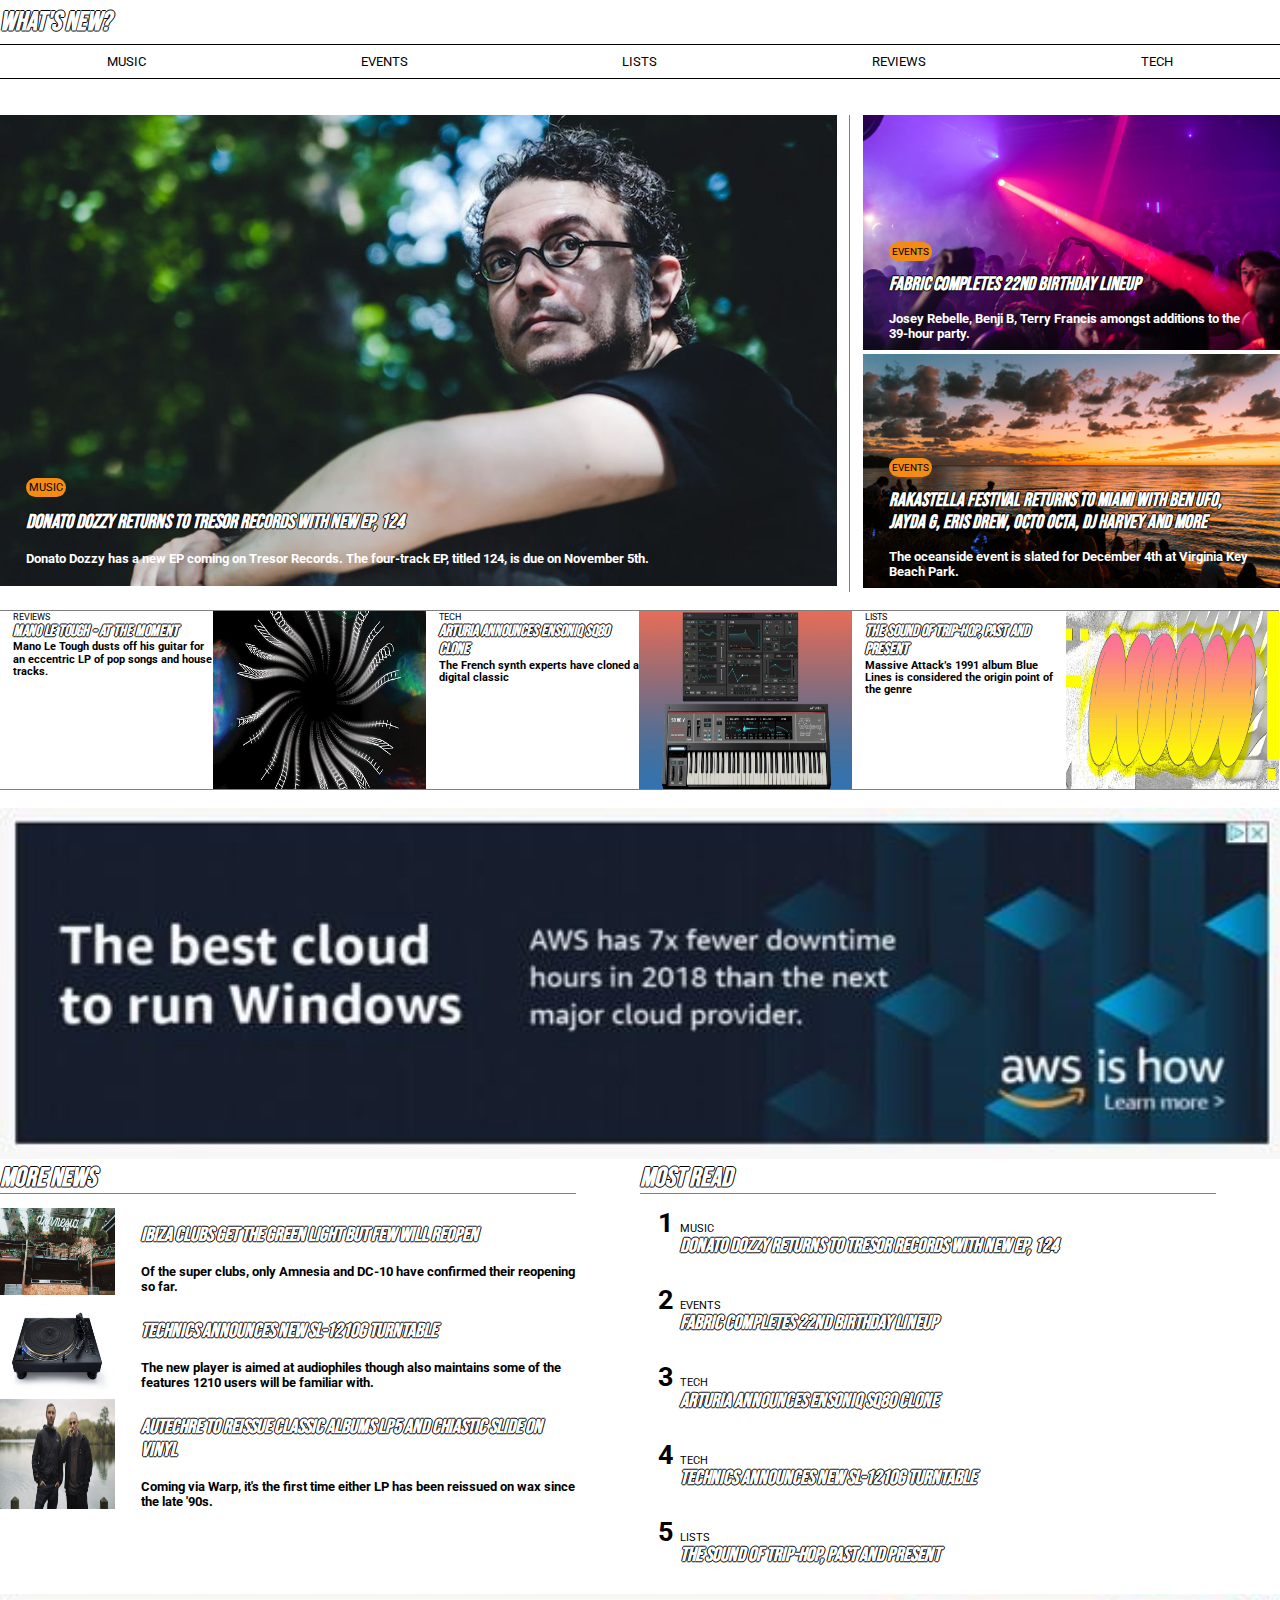
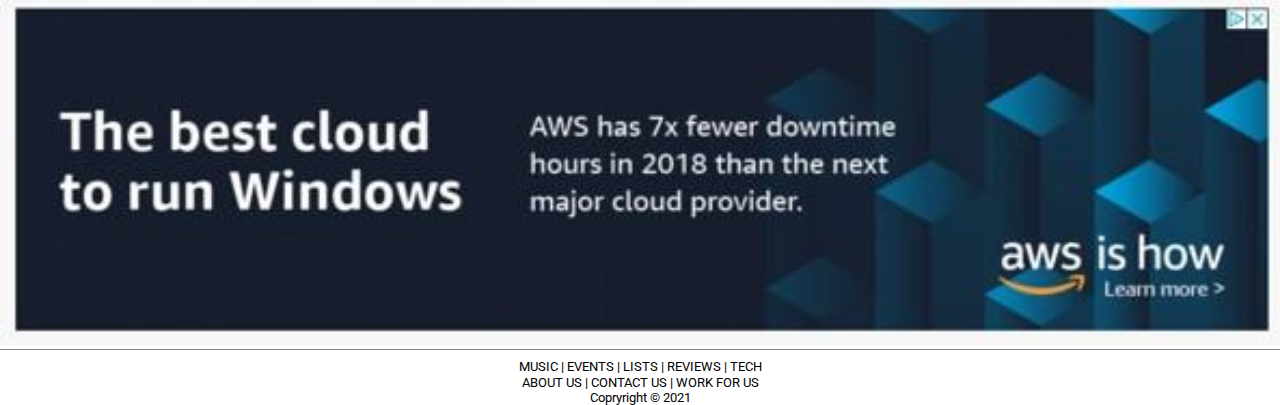
==== index.html @ 4eeac302 "add missing links" ====
<!DOCTYPE html>
<html lang="en">
<head>
    <meta charset="UTF-8">
    <meta http-equiv="X-UA-Compatible" content="IE=edge">
    <meta name="viewport" content="width=device-width, initial-scale=1.0">
    <link rel="preconnect" href="https://fonts.googleapis.com">
    <link rel="preconnect" href="https://fonts.gstatic.com" crossorigin>
    <link rel="stylesheet" href="https://fonts.googleapis.com/css2?family=Bebas+Neue&display=swap">
    <link rel="stylesheet" href="https://fonts.googleapis.com/css2?family=Bebas+Neue&family=Roboto&display=swap">
    <link rel="stylesheet" href="https://use.fontawesome.com/releases/v5.15.4/css/all.css" integrity="sha384-DyZ88mC6Up2uqS4h/KRgHuoeGwBcD4Ng9SiP4dIRy0EXTlnuz47vAwmeGwVChigm" crossorigin="anonymous">
    <link rel="stylesheet" href="./css/normalize.css">
    <link rel="stylesheet" href="./css/style.css">
    <title>Document</title>
</head>
<body>
    <header>
        <div>
            <button id="menu">
                <span class="fas fa-bars"></span>
            </button>
            <h1>WHAT'S NEW?</h1>
            <button>
                <span class="fas fa-user"></span>
            </button>
        </div>
        <nav>
            <ul>
                <li>
                    <a href="">MUSIC </a>
                </li>
                <li>
                    <a href="">EVENTS</a>
                </li>
                <li>
                    <a href="">LISTS</a>
                </li>
                <li>
                    <a href="">REVIEWS</a>
                </li>
                <li>
                    <a href="">TECH</a> 
                </li>
            </ul>
        </nav>
    </header>
    <main>
        <div class="news1-container">
            <div class="new1">
                <a href=""><img src="img/new-01.jpg" alt=""></a>
                <div>
                    <a href=""><span class="tag">MUSIC</span></a>
                    <a href="">
                        <h2>
                            Donato Dozzy returns to Tresor Records with new EP, 124
                        </h2>
                    </a>
                    <h4>
                        Donato Dozzy has a new EP coming on Tresor Records.
                        The four-track EP, titled 124, is due on November 5th.
                    </h4>
                </div>
            </div>
            <div class="news3-container">
                <div class="new1 new3">
                    <a href=""><img src="img/new-02.jpg" alt=""></a>
                    <div>
                        <a href=""><span class="tag">EVENTS</span></a>
                        <a href="">
                            <h2>
                                Fabric completes 22nd birthday lineup
                            </h2>
                        </a>
                        <h4>
                            Josey Rebelle, Benji B, Terry Francis amongst additions to the 39-hour party.
                        </h4>
                    </div>
                </div>
                <div class="new1 new3">
                    <a href=""><img src="img/new-03.jpg" alt=""></a>
                    <div>
                        <a href=""><span class="tag">EVENTS</span></a>
                        <a href="">
                            <h2>
                                Rakastella Festival returns to Miami with Ben UFO, Jayda G, 
                                Eris Drew, Octo Octa, DJ Harvey and more
                            </h2>
                        </a>
                        <h4>
                            The oceanside event is slated for December 4th at Virginia Key Beach Park.
                        </h4>
                    </div>
                </div>
            </div>
        </div>
        <div class="news2-container">
            <div class="new2">
                <div>
                    <span class="tag">REVIEWS</span>
                    <a href="">
                        <h2>Mano Le Tough - At The Moment</h2>
                    </a>
                    <h4>
                        Mano Le Tough dusts off his guitar for an eccentric LP of 
                        pop songs and house tracks. 
                    </h4>
                </div>
                <img src="./img/new-04.jpg" alt="">
            </div>
            <div class="new2">
                <div>
                    <span class="tag">TECH</span>
                    <a href="">
                        <h2>Arturia announces Ensoniq SQ80 clone</h2>
                    </a>
                    <h4>
                        The French synth experts have cloned a digital classic
                    </h4>
                </div>
                <img src="./img/new-05.jpg" alt="">
            </div>
            <div class="new2">
                <div>
                    <span class="tag">LISTS</span>
                    <a href="">
                        <h2>The Sound of Trip-Hop, Past and Present</h2>
                    </a>
                    <h4>
                        Massive Attack’s 1991 album Blue Lines is considered the origin point of the genre
                    </h4>
                </div>
                <img src="./img/new-06.jpg" alt="">
            </div>
        </div>
        <img src="img/banner.jpg" alt="" class="banner">
        <div class="other-news-container">
            <div id="more-news">
                <h3>
                    MORE NEWS
                </h3>
                <ul>
                    <li>
                        <img src="img/new-07.jpg" alt="">
                        <div>
                            <a href="">
                                <h2>
                                    Ibiza clubs get the green light but few will reopen
                                </h2>
                            </a>
                            <h4>
                                Of the super clubs, only Amnesia and DC-10 have confirmed 
                                their reopening so far.
                            </h4>
                        </div>
                    </li>
                    <li>
                        <img src="img/new-08.jpg" alt="">
                        <div>
                            <a href="">
                                <h2>
                                    Technics announces new SL-1210G turntable
                                </h2>
                            </a>
                            <h4>
                                The new player is aimed at audiophiles though also maintains 
                                some of the features 1210 users will be familiar with.
                            </h4>
                        </div>
                    </li>
                    <li>
                        <img src="img/new-09.jpg" alt="">
                        <div>
                            <a href="">
                                <h2>
                                    Autechre to reissue classic albums LP5 and Chiastic Slide on vinyl
                                </h2>
                            </a>
                            <h4>
                                Coming via Warp, it's the first time either LP has been 
                                reissued on wax since the late '90s.
                            </h4>
                        </div>
                    </li>
                </ul>
            </div>
            <div id="most-read">
                <h3>
                    MOST READ
                </h3>
                <ol>
                    <li>
                        <div>
                            <div>
                                <span class="tag">MUSIC</span>
                                <a href="">
                                    <h2>
                                        Donato Dozzy returns to Tresor Records with new EP, 124
                                    </h2>
                                </a>
                            </div>
                        </div>
                    </li>
                    <li>
                        <div>
                            <div>
                                <span class="tag">EVENTS</span>
                                <a href="">
                                    <h2>
                                        Fabric completes 22nd birthday lineup
                                    </h2>
                                </a>
                            </div>
                        </div>
                    </li>
                    <li>
                        <div>
                            <div>
                                <span class="tag">TECH</span>
                                <a href="">
                                    <h2>
                                        Arturia announces Ensoniq SQ80 clone
                                    </h2>
                                </a>
                            </div>
                        </div>
                    </li>
                    <li>
                        <div>
                            <div>
                                <span class="tag">TECH</span>
                                <a href="">
                                    <h2>
                                        Technics announces new SL-1210G turntable
                                    </h2>
                                </a>
                            </div>
                        </div>
                    </li>
                    <li>
                        <div>
                            <div>
                                <span class="tag">LISTS</span>
                                <a href="">
                                    <h2>
                                        The Sound of Trip-Hop, Past and Present
                                    </h2>
                                </a>
                            </div>
                        </div>
                    </li>
                </ol>
            </div>
        </div>
        <img src="img/banner.jpg" alt="" class="banner">
    </main>
    <footer>
        <ul>
            <span class="fab fa-facebook"></span>
            <span class="fab fa-twitter"></span>
            <span class="fab fa-instagram"></span>
            <span class="fab fa-youtube"></span>
            <span class="fab fa-linkedin"></span>
        </ul>
        <ul>
            <a href="">MUSIC |</a>
            <a href="">EVENTS |</a>
            <a href="">LISTS |</a>
            <a href="">REVIEWS |</a>
            <a href="">TECH</a>
        </ul>
        <ul>
            <a href="">ABOUT US |</a>
            <a href="">CONTACT US |</a>
            <a href="">WORK FOR US</a>
        </ul>
        <p>
            Copryright © 2021
        </p>
    </footer>
</body>
</html>
---- css/style.css ----
* {
    box-sizing: border-box;
}
body {
    width: 100%;
    margin: 0;
    font-size: smaller;
    font-family: 'Roboto', sans-serif;
    overflow-y: scroll;
}
header div{
    display: flex;
    justify-content: space-between;
    align-items: center;
    height: 5vh;
    border-bottom: 1px solid black;
}
nav {
    margin: auto;
    border-bottom: 1px solid black;
    text-align: center;
    display: none;
}
nav ul {
    display: flex;
    justify-content: space-around;
    margin: 0;
}
nav li {
    padding: 1vh;
}
nav li:hover {
    background: #f38b14;
}
a {
    text-decoration: none;
    color: black;
}
img {
    max-width: 100%;
}
ul {
    list-style: none;
    padding: 0%;
}
h3, p {
    margin: 0;
}
h1,h2,h3 {
    color: white;
    text-shadow: 1px 0px 0px black,
                 0px 1px 0px black,
                 -1px 0px 0px black,
                 0px -1px 0px black;
    font-style: italic;
    font-family: 'Bebas Neue', cursive;
}
h3 {
    font-size: 2em;
    width: 90%;
    border-bottom: 1px solid grey;
}
h4 {
    margin: 0;
}
header button {
    background-color: transparent;
    height: 100%;
    padding: 0 1rem 0 1rem;
    border: none;
}
footer {
    padding-top: 1vh;
    border-top: 1px solid gray;
    text-align: center;
}
footer a:hover {
    text-decoration: underline;
}
.container {
    display: flex;
    justify-content: space-between;
}
.new1{
    position: relative;
    height: fit-content;
    margin-top: 4vh;
    color: white;
}
.new1 div{
    position: absolute;
    bottom: 5%;
    padding-left: 2vw;
    padding-right: 2vw;
    list-style: none;
}
.new1 img {
    width: 100%;
}
.tag {
    font-size: 0.8em;
}
.new1 .tag {
    padding: 0.3em;
    border-radius: 10px;
    background-color: #f38b14;
}
.new2 {
    display: flex;
    height: 20vh;
    margin: 2vh 0 2vh 0;
    border-top: 1px solid gray;
    border-bottom: 1px solid gray;
    font-size: smaller;
}
.new2 h2{
    margin: 0;
}
.new2 > div {
    width: 50%;
    height: fit-content;
    padding-left: 1vw;
}
.new2 img {
    width: 50%;
    overflow: hidden;
}
.banner {
    width: 100%;
}
#more-news li {
    display: flex;
    height: fit-content;
    margin: auto;
    margin-bottom: 1vh;
}
#more-news ul {
    width: 90%;
}
#more-news img {
    width: 20%;
}
#more-news div {
    margin-left: 2vw;
}
#most-read h2 {
    margin: 0;
}
#most-read li {
    position: relative;
    counter-increment: li;
    width: 90%;
    margin-bottom: 3vh;
}
#most-read li > div {
    display: flex;
    justify-content: space-between;
}
#most-read li::marker {
    content:counter(li) " ";
    font-weight: bolder;
    font-size: 2em;
}
footer ul {
    width: 100%;
    margin: auto;
}
@media (min-width: 768px) {
    .news1-container {
        display: flex;
        justify-content: space-between;
    }
    .news3-container {
        display: flex;
        flex-direction: column;
        justify-content: space-between;
        width: 60%;
        margin: 4vh 0 0 1vw;
        padding-left: 1vw;
        border-left: 1px solid gray;
        font-size: 1vw;
    }
    .new3 {
        margin: 0;
    }
    .new2 {
        width: 33.3%;
    }
    .news2-container, .other-news-container {
        display: flex;
    }
    #more-news, #most-read {
        width: 50%;
    }
}
@media (min-width: 1024px) {
    .news3-container {
        width: 40%;
    }
    .new2 {
        font-size: 0.8em;
    }
    nav {
        display: block;
    }
    #menu {
        display: none;
    }
}
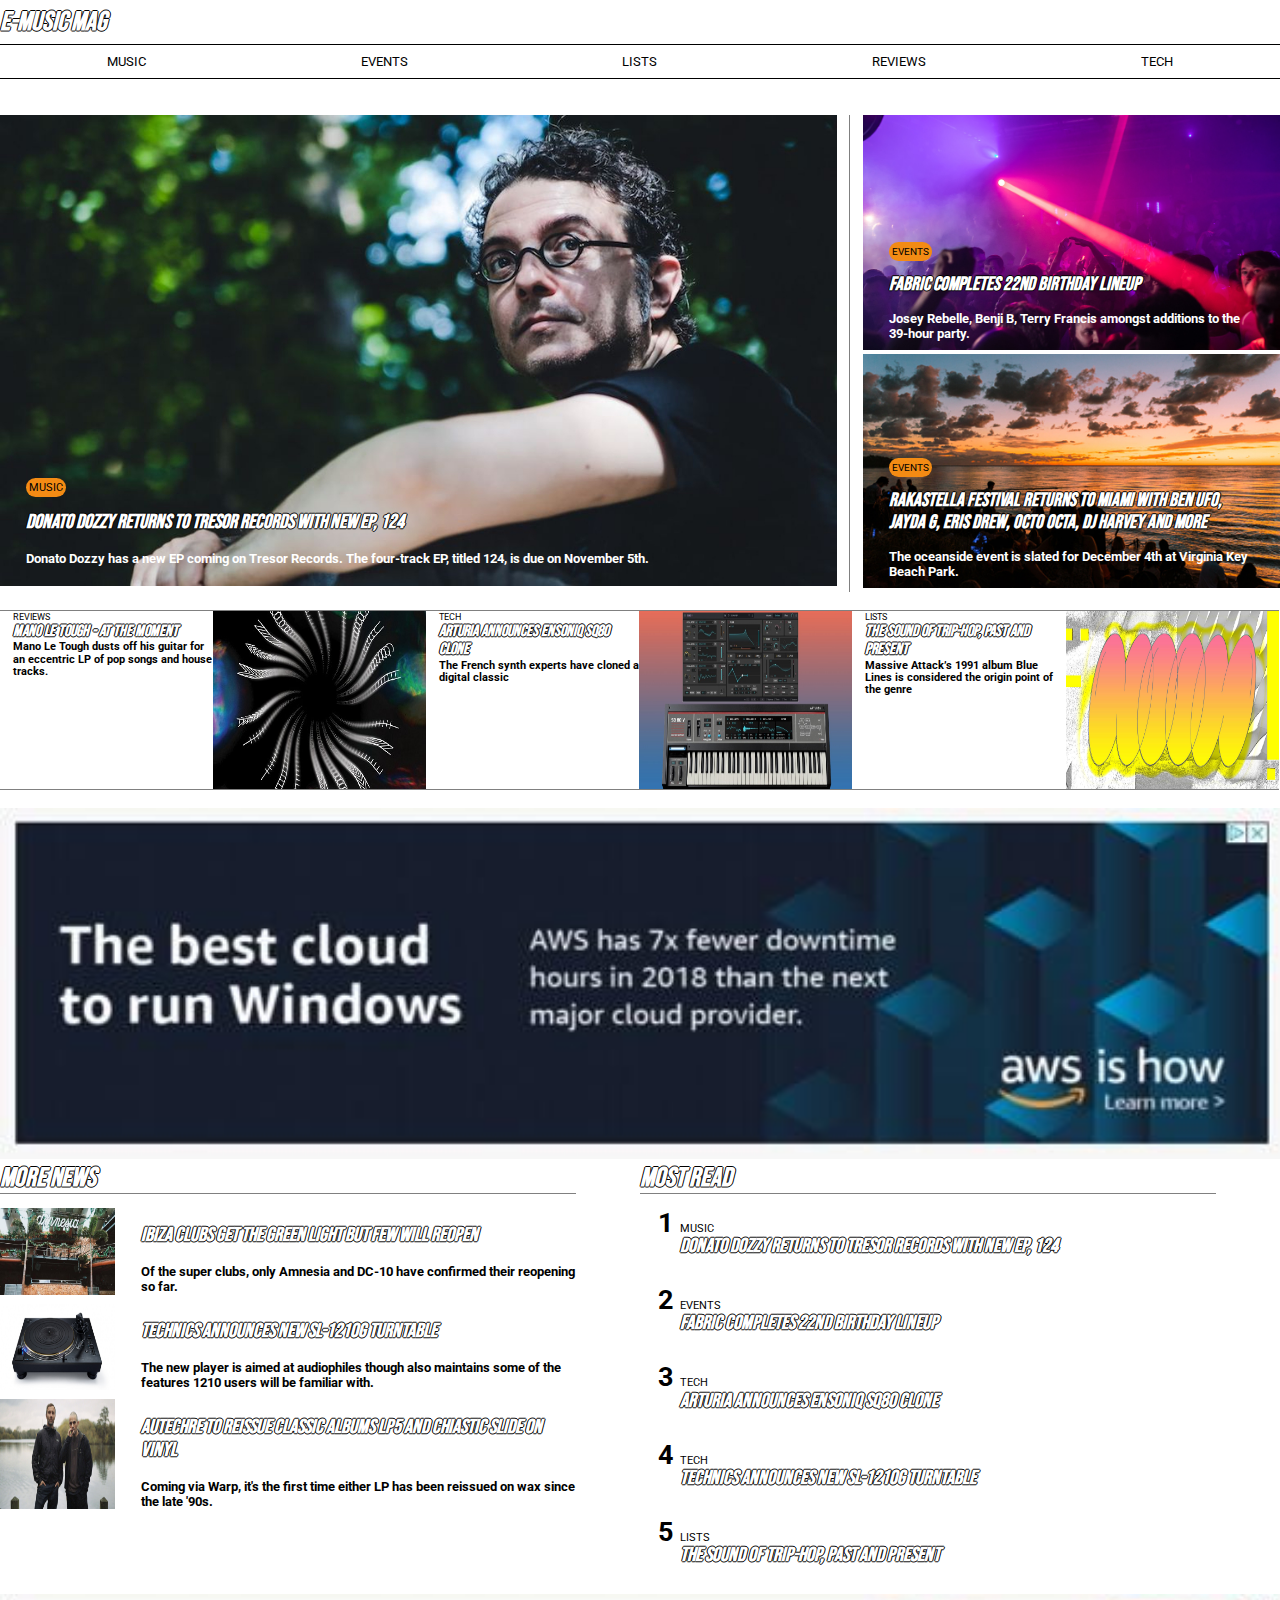
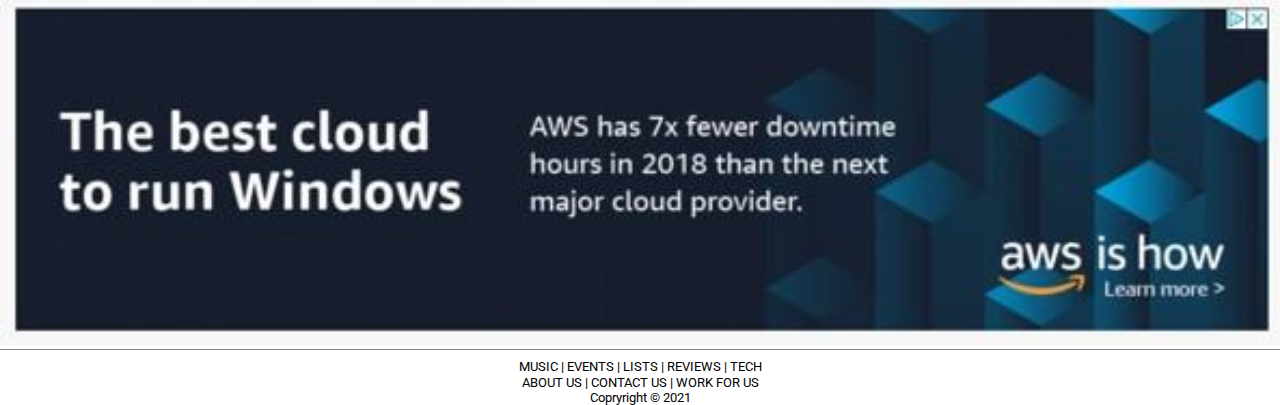
==== commit 7cc67c58: "Change h1 and title" ====
--- a/index.html
+++ b/index.html
@@ -10,8 +10,13 @@
     <link rel="stylesheet" href="https://fonts.googleapis.com/css2?family=Bebas+Neue&family=Roboto&display=swap">
     <link rel="stylesheet" href="https://use.fontawesome.com/releases/v5.15.4/css/all.css" integrity="sha384-DyZ88mC6Up2uqS4h/KRgHuoeGwBcD4Ng9SiP4dIRy0EXTlnuz47vAwmeGwVChigm" crossorigin="anonymous">
     <link rel="stylesheet" href="./css/normalize.css">
-    <link rel="stylesheet" href="./css/style.css">
-    <title>Document</title>
+    <link rel="stylesheet" href="./css/common.css">
+    <link rel="stylesheet" href="./css/new1.css">
+    <link rel="stylesheet" href="./css/new2.css">
+    <link rel="stylesheet" href="./css/more-news.css">
+    <link rel="stylesheet" href="./css/most-read.css">
+    <link rel="stylesheet" href="./css/queries.css">
+    <title>E-MUSIC MAG</title>
 </head>
 <body>
     <header>
@@ -19,7 +24,7 @@
             <button id="menu">
                 <span class="fas fa-bars"></span>
             </button>
-            <h1>WHAT'S NEW?</h1>
+            <h1>E-MUSIC MAG</h1>
             <button>
                 <span class="fas fa-user"></span>
             </button>
--- a/css/common.css
+++ b/css/common.css
@@ -0,0 +1,89 @@
+* {
+    box-sizing: border-box;
+}
+body {
+    width: 100%;
+    margin: 0;
+    font-size: smaller;
+    font-family: 'Roboto', sans-serif;
+    overflow-y: scroll;
+}
+header div{
+    display: flex;
+    justify-content: space-between;
+    align-items: center;
+    height: 5vh;
+    border-bottom: 1px solid black;
+}
+nav {
+    margin: auto;
+    border-bottom: 1px solid black;
+    text-align: center;
+    display: none;
+}
+nav ul {
+    display: flex;
+    justify-content: space-around;
+    margin: 0;
+}
+nav li {
+    padding: 1vh;
+}
+nav li:hover {
+    background: #f38b14;
+}
+a {
+    text-decoration: none;
+    color: black;
+}
+img {
+    max-width: 100%;
+}
+ul {
+    list-style: none;
+    padding: 0%;
+}
+h3, p {
+    margin: 0;
+}
+h1,h2,h3 {
+    color: white;
+    text-shadow: 1px 0px 0px black,
+                 0px 1px 0px black,
+                 -1px 0px 0px black,
+                 0px -1px 0px black;
+    font-style: italic;
+    font-family: 'Bebas Neue', cursive;
+}
+h3 {
+    font-size: 2em;
+    width: 90%;
+    border-bottom: 1px solid grey;
+}
+h4 {
+    margin: 0;
+}
+header button {
+    background-color: transparent;
+    height: 100%;
+    padding: 0 1rem 0 1rem;
+    border: none;
+}
+footer {
+    padding-top: 1vh;
+    border-top: 1px solid gray;
+    text-align: center;
+}
+footer a:hover {
+    text-decoration: underline;
+}
+footer ul {
+    width: 100%;
+    margin: auto;
+}
+.tag {
+    font-size: 0.8em;
+}
+.banner {
+    width: 100%;
+}--- a/css/new1.css
+++ b/css/new1.css
@@ -0,0 +1,22 @@
+.new1{
+    position: relative;
+    height: fit-content;
+    margin-top: 4vh;
+    color: white;
+}
+.new1 div{
+    position: absolute;
+    bottom: 5%;
+    padding-left: 2vw;
+    padding-right: 2vw;
+    list-style: none;
+}
+.new1 img {
+    width: 100%;
+}
+
+.new1 .tag {
+    padding: 0.3em;
+    border-radius: 10px;
+    background-color: #f38b14;
+}--- a/css/new2.css
+++ b/css/new2.css
@@ -0,0 +1,20 @@
+.new2 {
+    display: flex;
+    height: 20vh;
+    margin: 2vh 0 2vh 0;
+    border-top: 1px solid gray;
+    border-bottom: 1px solid gray;
+    font-size: smaller;
+}
+.new2 h2{
+    margin: 0;
+}
+.new2 > div {
+    width: 50%;
+    height: fit-content;
+    padding-left: 1vw;
+}
+.new2 img {
+    width: 50%;
+    overflow: hidden;
+}--- a/css/more-news.css
+++ b/css/more-news.css
@@ -0,0 +1,15 @@
+#more-news li {
+    display: flex;
+    height: fit-content;
+    margin: auto;
+    margin-bottom: 1vh;
+}
+#more-news ul {
+    width: 90%;
+}
+#more-news img {
+    width: 20%;
+}
+#more-news div {
+    margin-left: 2vw;
+}--- a/css/most-read.css
+++ b/css/most-read.css
@@ -0,0 +1,18 @@
+#most-read h2 {
+    margin: 0;
+}
+#most-read li {
+    position: relative;
+    counter-increment: li;
+    width: 90%;
+    margin-bottom: 3vh;
+}
+#most-read li > div {
+    display: flex;
+    justify-content: space-between;
+}
+#most-read li::marker {
+    content:counter(li) " ";
+    font-weight: bolder;
+    font-size: 2em;
+}--- a/css/queries.css
+++ b/css/queries.css
@@ -0,0 +1,42 @@
+@media (min-width: 768px) {
+    .news1-container {
+        display: flex;
+        justify-content: space-between;
+    }
+    .news3-container {
+        display: flex;
+        flex-direction: column;
+        justify-content: space-between;
+        width: 60%;
+        margin: 4vh 0 0 1vw;
+        padding-left: 1vw;
+        border-left: 1px solid gray;
+        font-size: 1vw;
+    }
+    .new3 {
+        margin: 0;
+    }
+    .new2 {
+        width: 33.3%;
+    }
+    .news2-container, .other-news-container {
+        display: flex;
+    }
+    #more-news, #most-read {
+        width: 50%;
+    }
+}
+@media (min-width: 1024px) {
+    .news3-container {
+        width: 40%;
+    }
+    .new2 {
+        font-size: 0.8em;
+    }
+    nav {
+        display: block;
+    }
+    #menu {
+        display: none;
+    }
+}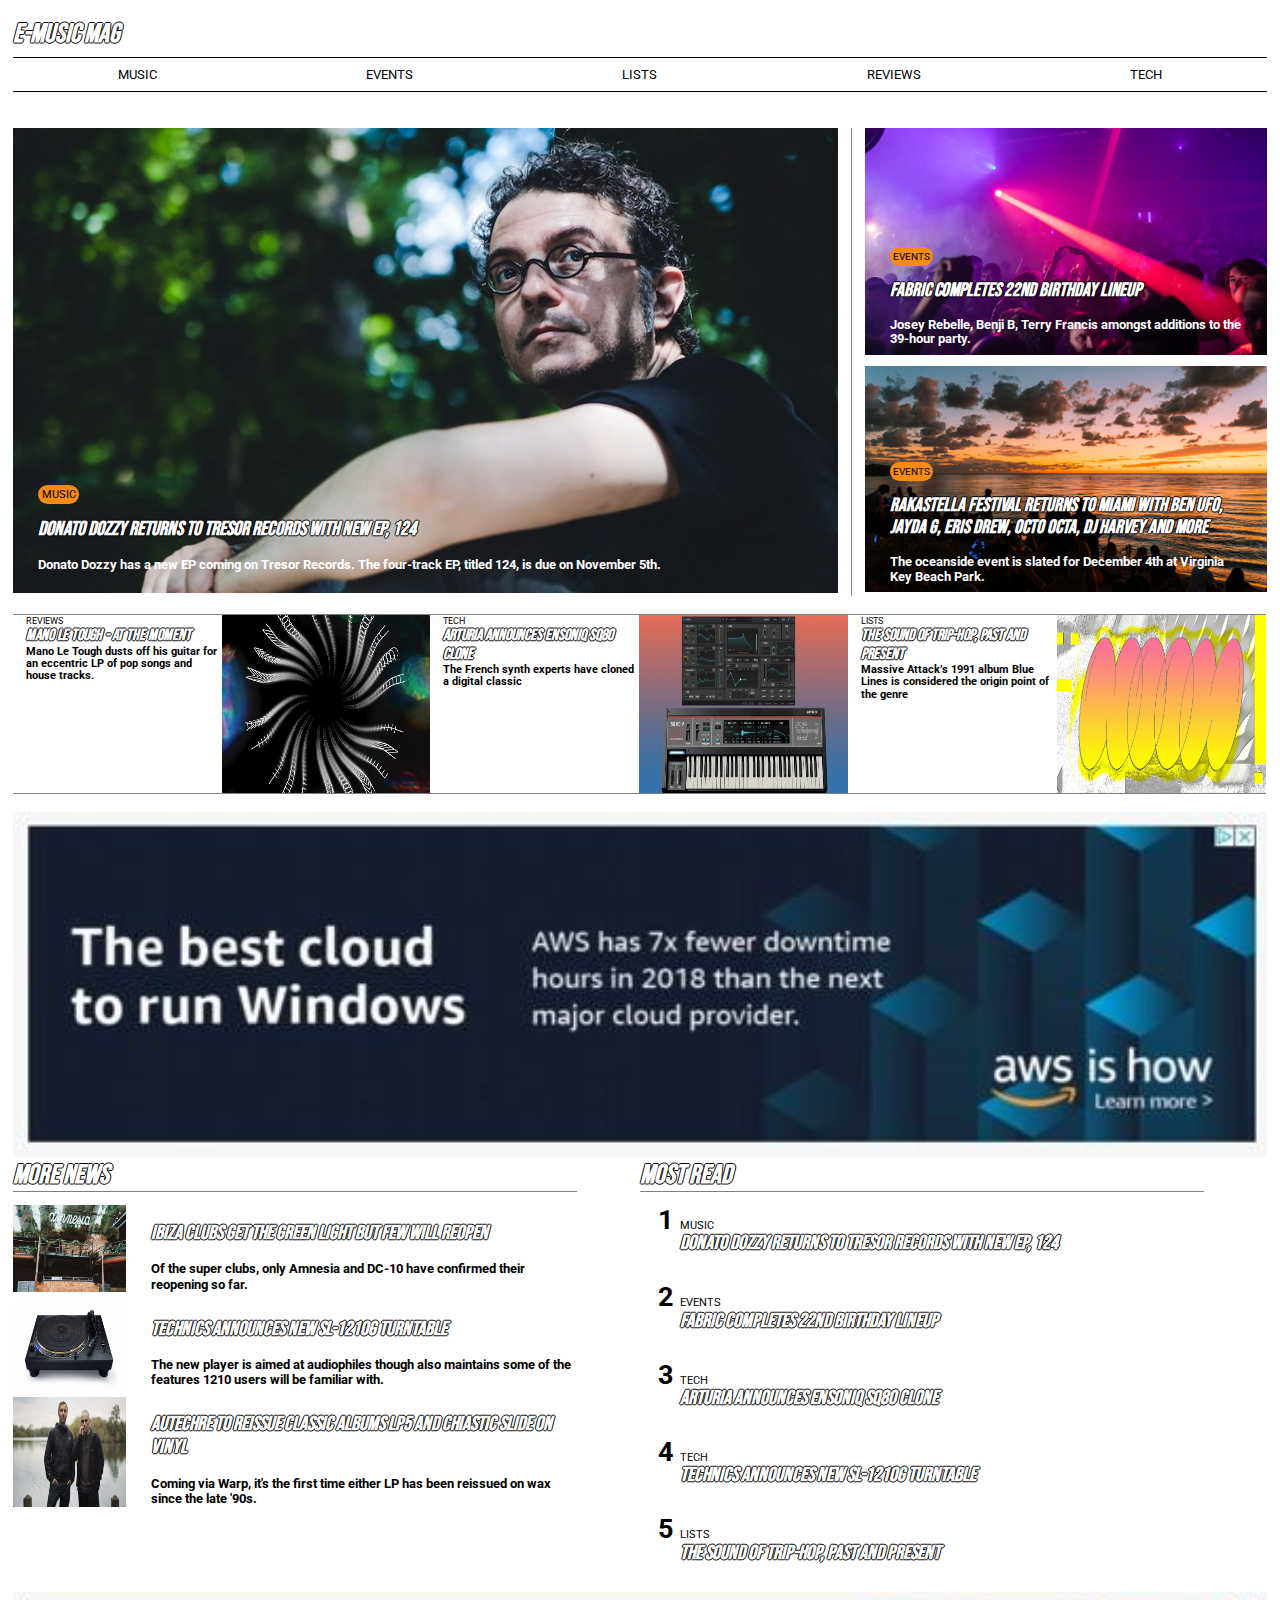
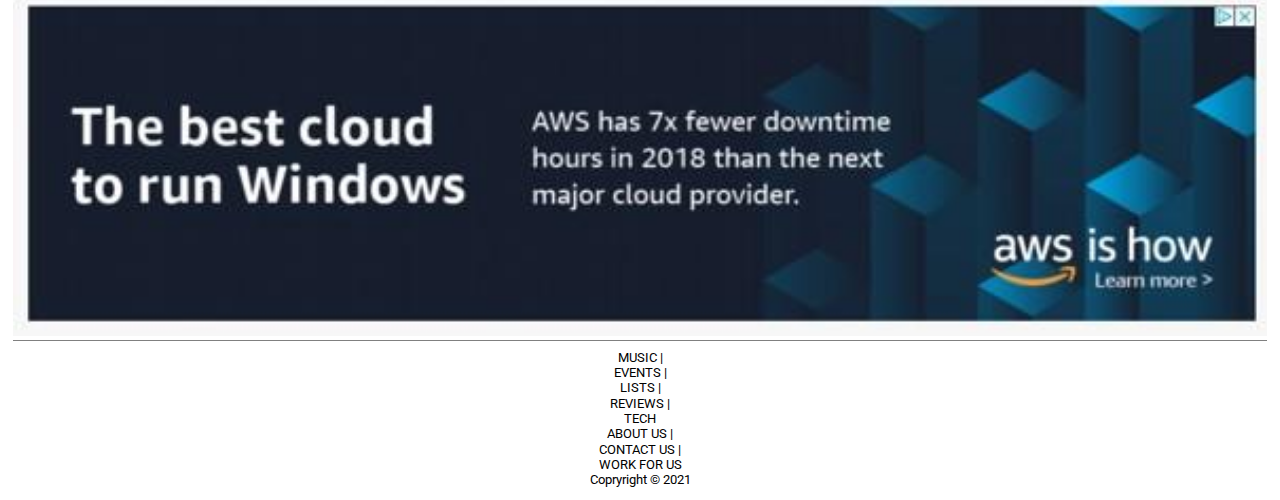
==== commit b16ce6dc: "fix html mistakes found on ws3 validator" ====
--- a/index.html
+++ b/index.html
@@ -52,7 +52,7 @@
     <main>
         <div class="news1-container">
             <div class="new1">
-                <a href=""><img src="img/new-01.jpg" alt=""></a>
+                <a href=""><img src="img/new-01.jpg" alt="donato dozzy press pic"></a>
                 <div>
                     <a href=""><span class="tag">MUSIC</span></a>
                     <a href="">
@@ -68,7 +68,7 @@
             </div>
             <div class="news3-container">
                 <div class="new1 new3">
-                    <a href=""><img src="img/new-02.jpg" alt=""></a>
+                    <a href=""><img src="img/new-02.jpg" alt="A party on fabric"></a>
                     <div>
                         <a href=""><span class="tag">EVENTS</span></a>
                         <a href="">
@@ -82,7 +82,7 @@
                     </div>
                 </div>
                 <div class="new1 new3">
-                    <a href=""><img src="img/new-03.jpg" alt=""></a>
+                    <a href=""><img src="img/new-03.jpg" alt="pic from virginia  key beach park"></a>
                     <div>
                         <a href=""><span class="tag">EVENTS</span></a>
                         <a href="">
@@ -110,7 +110,7 @@
                         pop songs and house tracks. 
                     </h4>
                 </div>
-                <img src="./img/new-04.jpg" alt="">
+                <img src="./img/new-04.jpg" alt="mano le tough's album cover">
             </div>
             <div class="new2">
                 <div>
@@ -122,7 +122,7 @@
                         The French synth experts have cloned a digital classic
                     </h4>
                 </div>
-                <img src="./img/new-05.jpg" alt="">
+                <img src="./img/new-05.jpg" alt="photo of the sq80">
             </div>
             <div class="new2">
                 <div>
@@ -134,7 +134,7 @@
                         Massive Attack’s 1991 album Blue Lines is considered the origin point of the genre
                     </h4>
                 </div>
-                <img src="./img/new-06.jpg" alt="">
+                <img src="./img/new-06.jpg" alt="grafiti">
             </div>
         </div>
         <img src="img/banner.jpg" alt="" class="banner">
@@ -145,7 +145,7 @@
                 </h3>
                 <ul>
                     <li>
-                        <img src="img/new-07.jpg" alt="">
+                        <img src="img/new-07.jpg" alt="the dj booth of amnesia">
                         <div>
                             <a href="">
                                 <h2>
@@ -159,7 +159,7 @@
                         </div>
                     </li>
                     <li>
-                        <img src="img/new-08.jpg" alt="">
+                        <img src="img/new-08.jpg" alt="a photo of the sl-1210 turntable">
                         <div>
                             <a href="">
                                 <h2>
@@ -173,7 +173,7 @@
                         </div>
                     </li>
                     <li>
-                        <img src="img/new-09.jpg" alt="">
+                        <img src="img/new-09.jpg" alt="autechre press pic">
                         <div>
                             <a href="">
                                 <h2>
@@ -260,23 +260,23 @@
     </main>
     <footer>
         <ul>
-            <span class="fab fa-facebook"></span>
-            <span class="fab fa-twitter"></span>
-            <span class="fab fa-instagram"></span>
-            <span class="fab fa-youtube"></span>
-            <span class="fab fa-linkedin"></span>
+            <li class="fab fa-facebook"></li>
+            <li class="fab fa-twitter"></li>
+            <li class="fab fa-instagram"></li>
+            <li class="fab fa-youtube"></li>
+            <li class="fab fa-linkedin"></li>
         </ul>
         <ul>
-            <a href="">MUSIC |</a>
-            <a href="">EVENTS |</a>
-            <a href="">LISTS |</a>
-            <a href="">REVIEWS |</a>
-            <a href="">TECH</a>
+            <li><a href="">MUSIC |</a></li>
+            <li><a href="">EVENTS |</a></li>
+            <li><a href="">LISTS |</a></li>
+            <li><a href="">REVIEWS |</a></li>
+            <li><a href="">TECH</a></li>
         </ul>
         <ul>
-            <a href="">ABOUT US |</a>
-            <a href="">CONTACT US |</a>
-            <a href="">WORK FOR US</a>
+            <li><a href="">ABOUT US |</a></li>
+            <li><a href="">CONTACT US |</a></li>
+            <li><a href="">WORK FOR US</a></li>
         </ul>
         <p>
             Copryright © 2021
--- a/css/common.css
+++ b/css/common.css
@@ -4,6 +4,7 @@
 body {
     width: 100%;
     margin: 0;
+    padding: 1vw;
     font-size: smaller;
     font-family: 'Roboto', sans-serif;
     overflow-y: scroll;
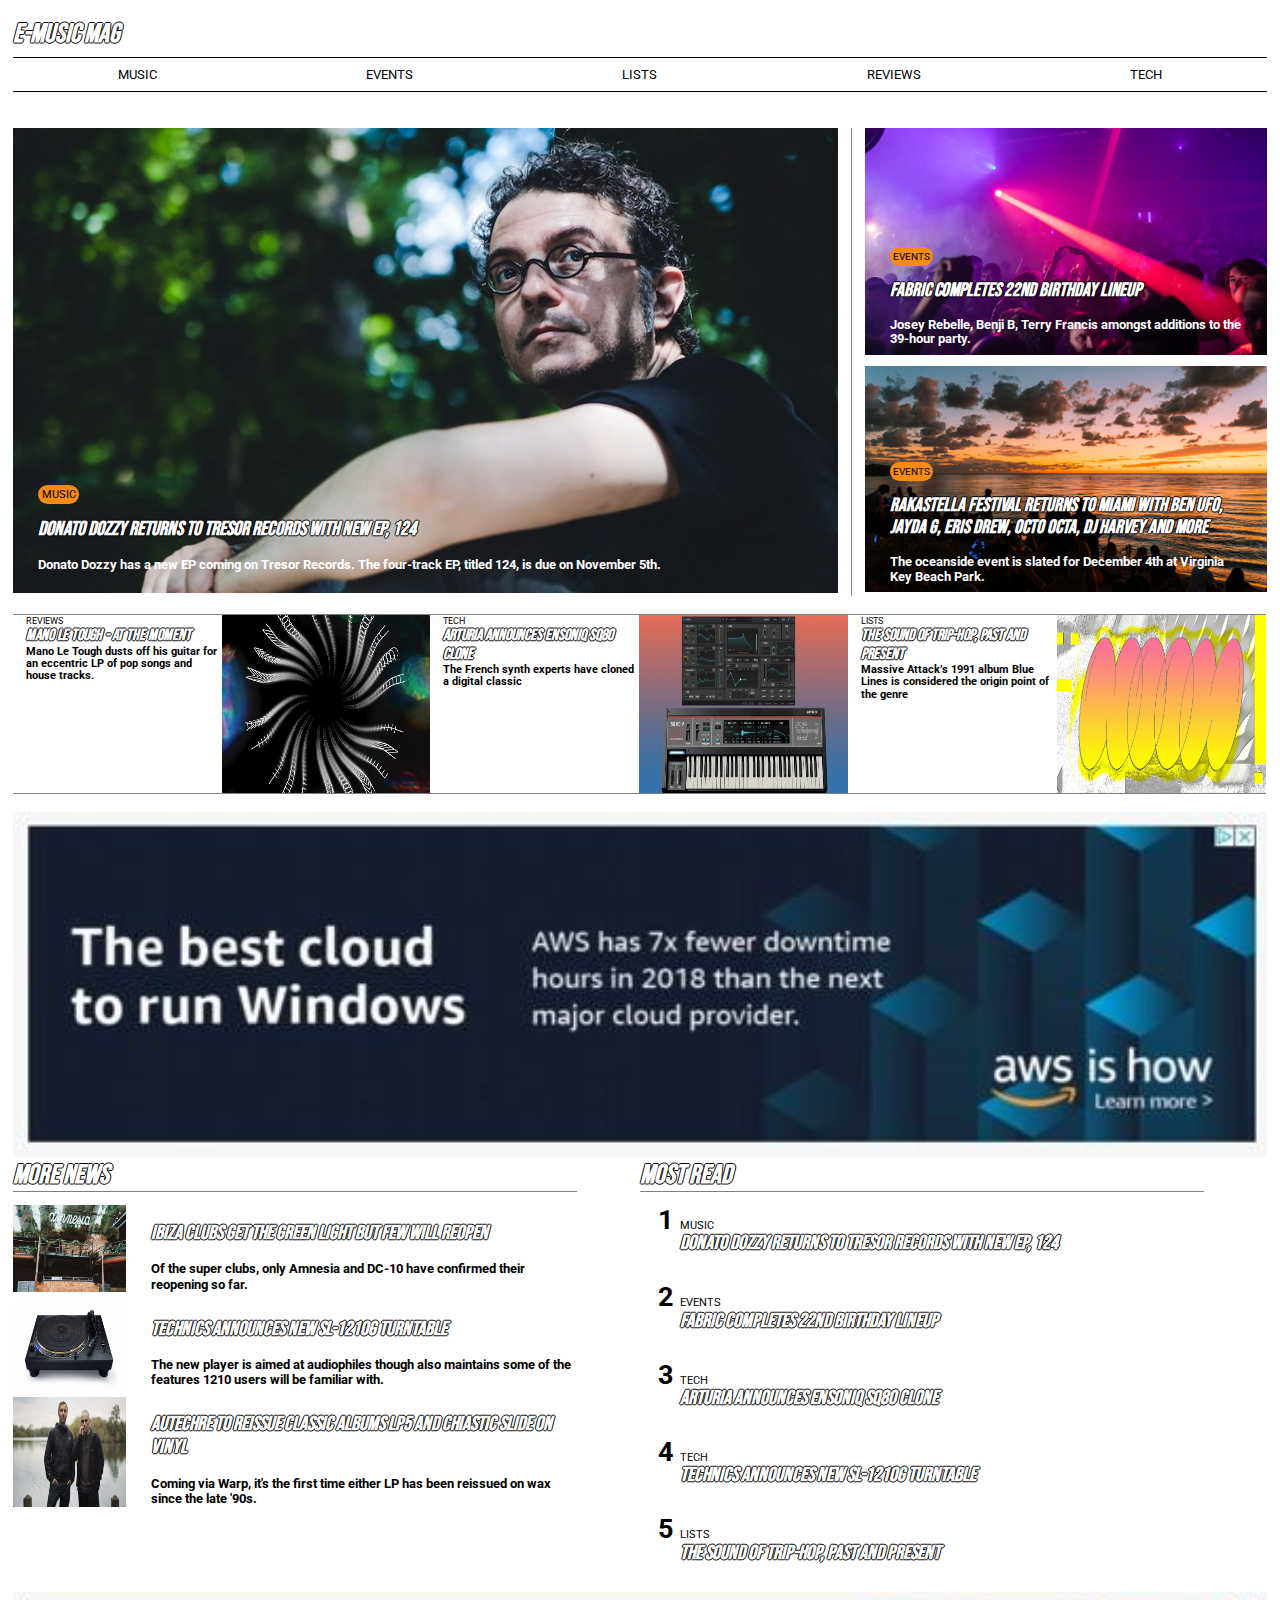
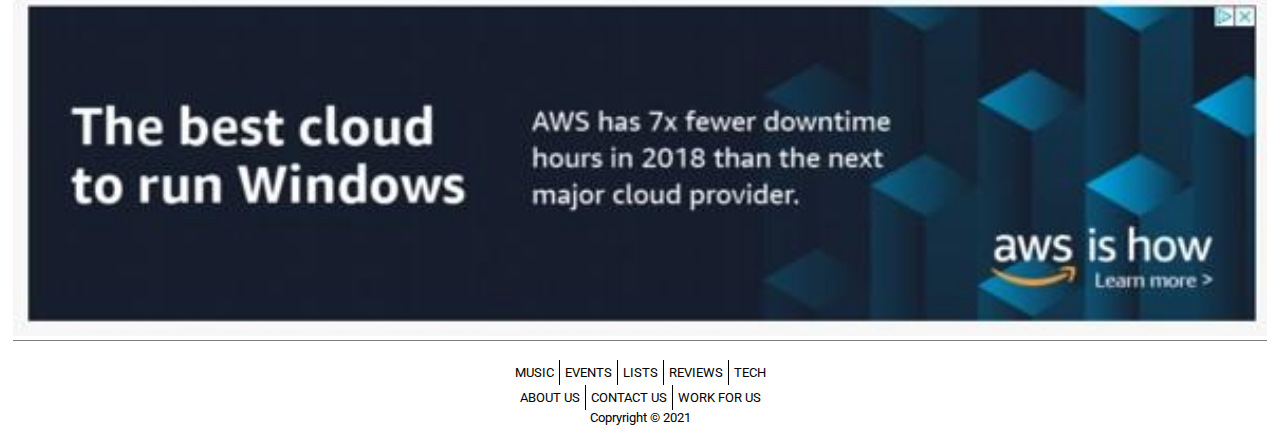
==== commit 08d9f555: "delete | as aestethic element. Use css border instead" ====
--- a/index.html
+++ b/index.html
@@ -260,23 +260,23 @@
     </main>
     <footer>
         <ul>
-            <li class="fab fa-facebook"></li>
-            <li class="fab fa-twitter"></li>
-            <li class="fab fa-instagram"></li>
-            <li class="fab fa-youtube"></li>
-            <li class="fab fa-linkedin"></li>
+            <li class="fab fa-facebook no-border"></li>
+            <li class="fab fa-twitter no-border"></li>
+            <li class="fab fa-instagram no-border"></li>
+            <li class="fab fa-youtube no-border"></li>
+            <li class="fab fa-linkedin no-border"></li>
         </ul>
         <ul>
-            <li><a href="">MUSIC |</a></li>
-            <li><a href="">EVENTS |</a></li>
-            <li><a href="">LISTS |</a></li>
-            <li><a href="">REVIEWS |</a></li>
-            <li><a href="">TECH</a></li>
+            <li><a href="">MUSIC</a></li>
+            <li><a href="">EVENTS</a></li>
+            <li><a href="">LISTS</a></li>
+            <li><a href="">REVIEWS</a></li>
+            <li class="no-border"><a href="">TECH</a></li>
         </ul>
         <ul>
-            <li><a href="">ABOUT US |</a></li>
-            <li><a href="">CONTACT US |</a></li>
-            <li><a href="">WORK FOR US</a></li>
+            <li><a href="">ABOUT US</a></li>
+            <li><a href="">CONTACT US</a></li>
+            <li class="no-border"><a href="">WORK FOR US</a></li>
         </ul>
         <p>
             Copryright © 2021
--- a/css/common.css
+++ b/css/common.css
@@ -79,8 +79,17 @@
     text-decoration: underline;
 }
 footer ul {
+    display: flex;
+    justify-content: center;
     width: 100%;
     margin: auto;
+}
+footer li {
+    padding: 5px;
+    border-right: 1px solid black;
+}
+footer .no-border {
+    border: none;
 }
 .tag {
     font-size: 0.8em;
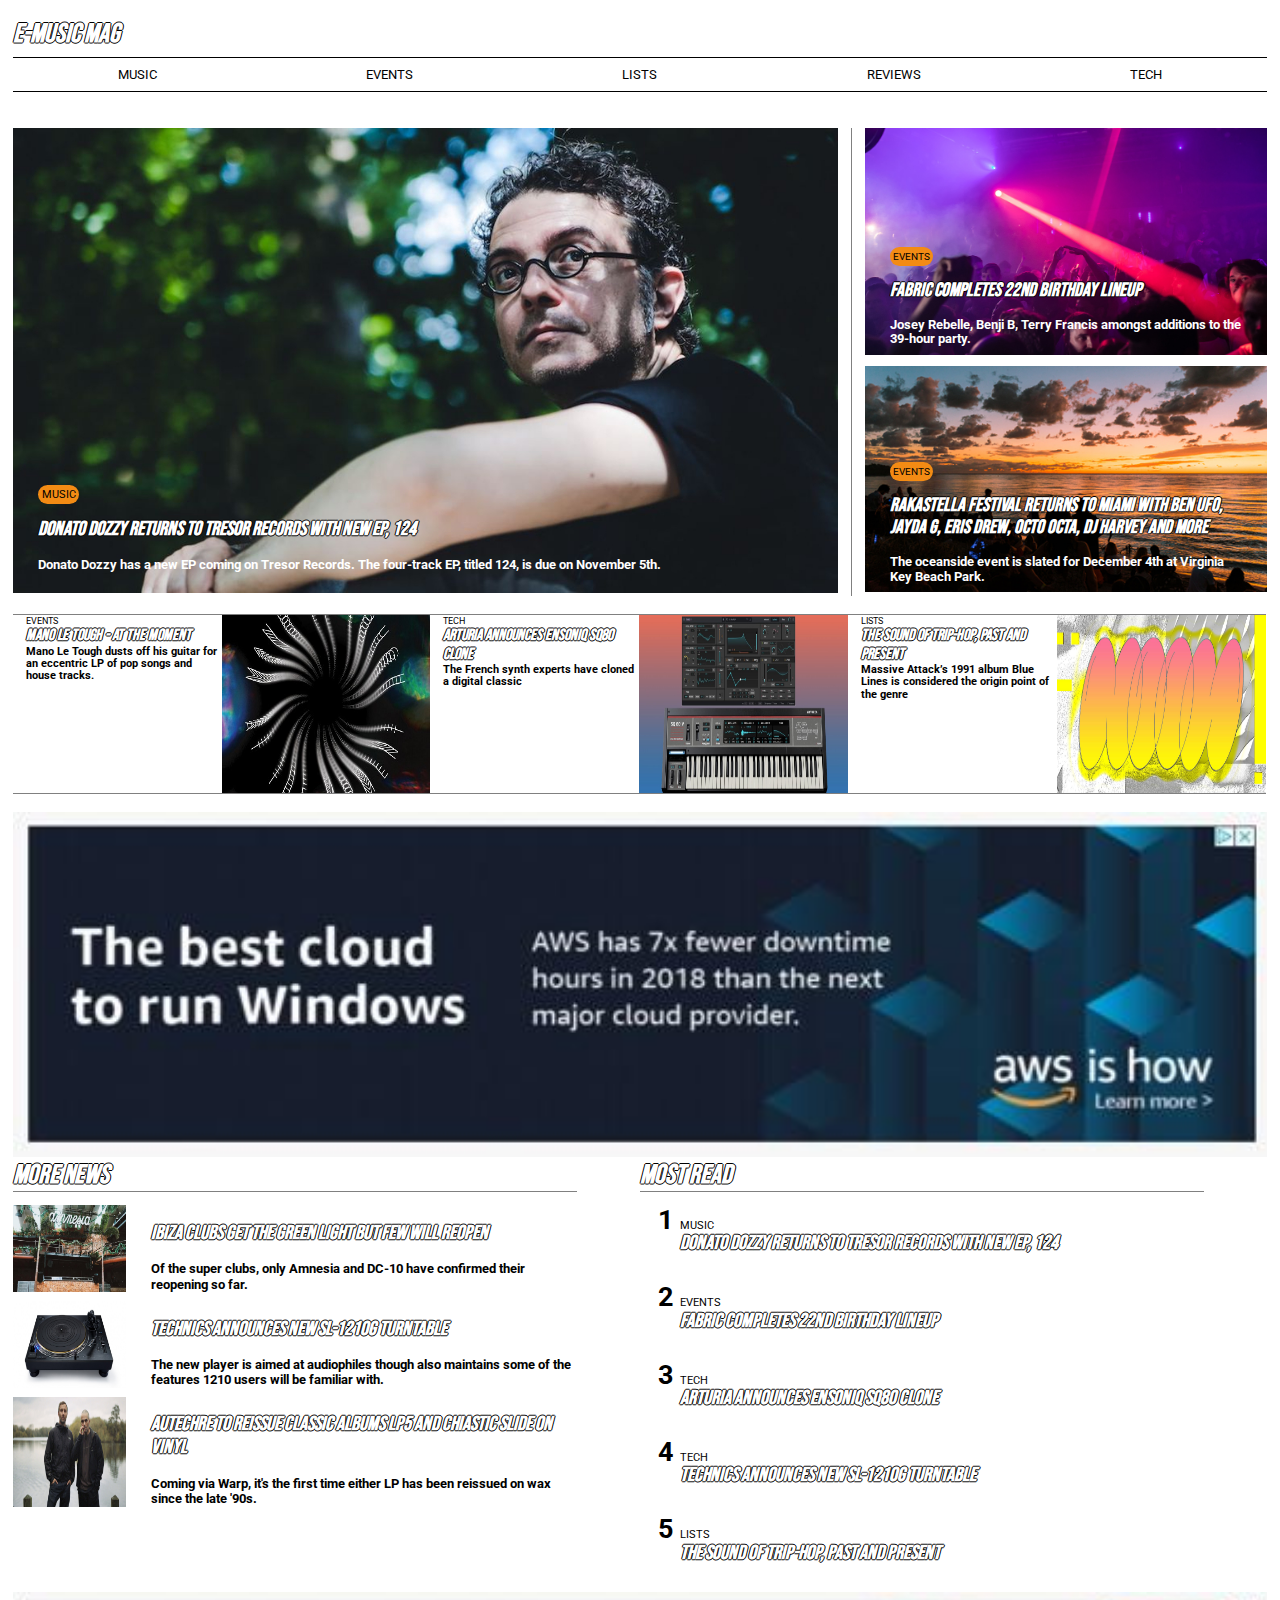
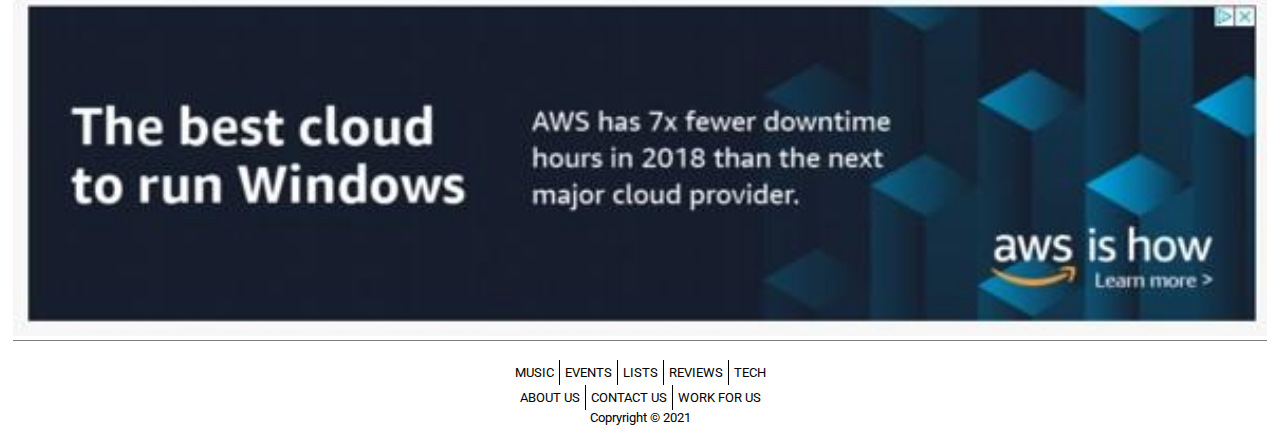
==== commit 8f31c4e7: "write all uppercase text in lowercase and transform using css" ====
--- a/index.html
+++ b/index.html
@@ -24,27 +24,27 @@
             <button id="menu">
                 <span class="fas fa-bars"></span>
             </button>
-            <h1>E-MUSIC MAG</h1>
+            <h1 class="uppercase">e-music mag</h1>
             <button>
                 <span class="fas fa-user"></span>
             </button>
         </div>
         <nav>
             <ul>
-                <li>
-                    <a href="">MUSIC </a>
-                </li>
-                <li>
-                    <a href="">EVENTS</a>
-                </li>
-                <li>
-                    <a href="">LISTS</a>
-                </li>
-                <li>
-                    <a href="">REVIEWS</a>
-                </li>
-                <li>
-                    <a href="">TECH</a> 
+                <li class="uppercase">
+                    <a href="">music </a>
+                </li>
+                <li class="uppercase">
+                    <a href="">events</a>
+                </li>
+                <li class="uppercase">
+                    <a href="">lists</a>
+                </li>
+                <li class="uppercase">
+                    <a href="">reviews</a>
+                </li>
+                <li class="uppercase">
+                    <a href="">tech</a> 
                 </li>
             </ul>
         </nav>
@@ -54,7 +54,7 @@
             <div class="new1">
                 <a href=""><img src="img/new-01.jpg" alt="donato dozzy press pic"></a>
                 <div>
-                    <a href=""><span class="tag">MUSIC</span></a>
+                    <a href=""><span class="tag uppercase">music</span></a>
                     <a href="">
                         <h2>
                             Donato Dozzy returns to Tresor Records with new EP, 124
@@ -70,7 +70,7 @@
                 <div class="new1 new3">
                     <a href=""><img src="img/new-02.jpg" alt="A party on fabric"></a>
                     <div>
-                        <a href=""><span class="tag">EVENTS</span></a>
+                        <a href=""><span class="tag uppercase">events</span></a>
                         <a href="">
                             <h2>
                                 Fabric completes 22nd birthday lineup
@@ -84,7 +84,7 @@
                 <div class="new1 new3">
                     <a href=""><img src="img/new-03.jpg" alt="pic from virginia  key beach park"></a>
                     <div>
-                        <a href=""><span class="tag">EVENTS</span></a>
+                        <a href=""><span class="tag uppercase">events</span></a>
                         <a href="">
                             <h2>
                                 Rakastella Festival returns to Miami with Ben UFO, Jayda G, 
@@ -101,7 +101,7 @@
         <div class="news2-container">
             <div class="new2">
                 <div>
-                    <span class="tag">REVIEWS</span>
+                    <span class="tag uppercase">events</span>
                     <a href="">
                         <h2>Mano Le Tough - At The Moment</h2>
                     </a>
@@ -114,7 +114,7 @@
             </div>
             <div class="new2">
                 <div>
-                    <span class="tag">TECH</span>
+                    <span class="tag uppercase">tech</span>
                     <a href="">
                         <h2>Arturia announces Ensoniq SQ80 clone</h2>
                     </a>
@@ -126,7 +126,7 @@
             </div>
             <div class="new2">
                 <div>
-                    <span class="tag">LISTS</span>
+                    <span class="tag uppercase">lists</span>
                     <a href="">
                         <h2>The Sound of Trip-Hop, Past and Present</h2>
                     </a>
@@ -140,8 +140,8 @@
         <img src="img/banner.jpg" alt="" class="banner">
         <div class="other-news-container">
             <div id="more-news">
-                <h3>
-                    MORE NEWS
+                <h3 class="uppercase">
+                    more news
                 </h3>
                 <ul>
                     <li>
@@ -189,14 +189,14 @@
                 </ul>
             </div>
             <div id="most-read">
-                <h3>
-                    MOST READ
+                <h3 class="uppercase">
+                    most read
                 </h3>
                 <ol>
                     <li>
                         <div>
                             <div>
-                                <span class="tag">MUSIC</span>
+                                <span class="tag uppercase">music</span>
                                 <a href="">
                                     <h2>
                                         Donato Dozzy returns to Tresor Records with new EP, 124
@@ -208,7 +208,7 @@
                     <li>
                         <div>
                             <div>
-                                <span class="tag">EVENTS</span>
+                                <span class="tag uppercase">events</span>
                                 <a href="">
                                     <h2>
                                         Fabric completes 22nd birthday lineup
@@ -220,7 +220,7 @@
                     <li>
                         <div>
                             <div>
-                                <span class="tag">TECH</span>
+                                <span class="tag uppercase">tech</span>
                                 <a href="">
                                     <h2>
                                         Arturia announces Ensoniq SQ80 clone
@@ -232,7 +232,7 @@
                     <li>
                         <div>
                             <div>
-                                <span class="tag">TECH</span>
+                                <span class="tag uppercase">tech</span>
                                 <a href="">
                                     <h2>
                                         Technics announces new SL-1210G turntable
@@ -244,7 +244,7 @@
                     <li>
                         <div>
                             <div>
-                                <span class="tag">LISTS</span>
+                                <span class="tag uppercase">lists</span>
                                 <a href="">
                                     <h2>
                                         The Sound of Trip-Hop, Past and Present
@@ -267,16 +267,16 @@
             <li class="fab fa-linkedin no-border"></li>
         </ul>
         <ul>
-            <li><a href="">MUSIC</a></li>
-            <li><a href="">EVENTS</a></li>
-            <li><a href="">LISTS</a></li>
-            <li><a href="">REVIEWS</a></li>
-            <li class="no-border"><a href="">TECH</a></li>
+            <li class="uppercase"><a href="">music</a></li>
+            <li class="uppercase"><a href="">events</a></li>
+            <li class="uppercase"><a href="">lists</a></li>
+            <li class="uppercase"><a href="">reviews</a></li>
+            <li class="no-border uppercase"><a href="">tech</a></li>
         </ul>
         <ul>
-            <li><a href="">ABOUT US</a></li>
-            <li><a href="">CONTACT US</a></li>
-            <li class="no-border"><a href="">WORK FOR US</a></li>
+            <li class="uppercase"><a href="">about us</a></li>
+            <li class="uppercase"><a href="">contact us</a></li>
+            <li class="no-border uppercase"><a href="">work for us</a></li>
         </ul>
         <p>
             Copryright © 2021
--- a/css/common.css
+++ b/css/common.css
@@ -96,4 +96,7 @@
 }
 .banner {
     width: 100%;
+}
+.uppercase {
+    text-transform: uppercase;
 }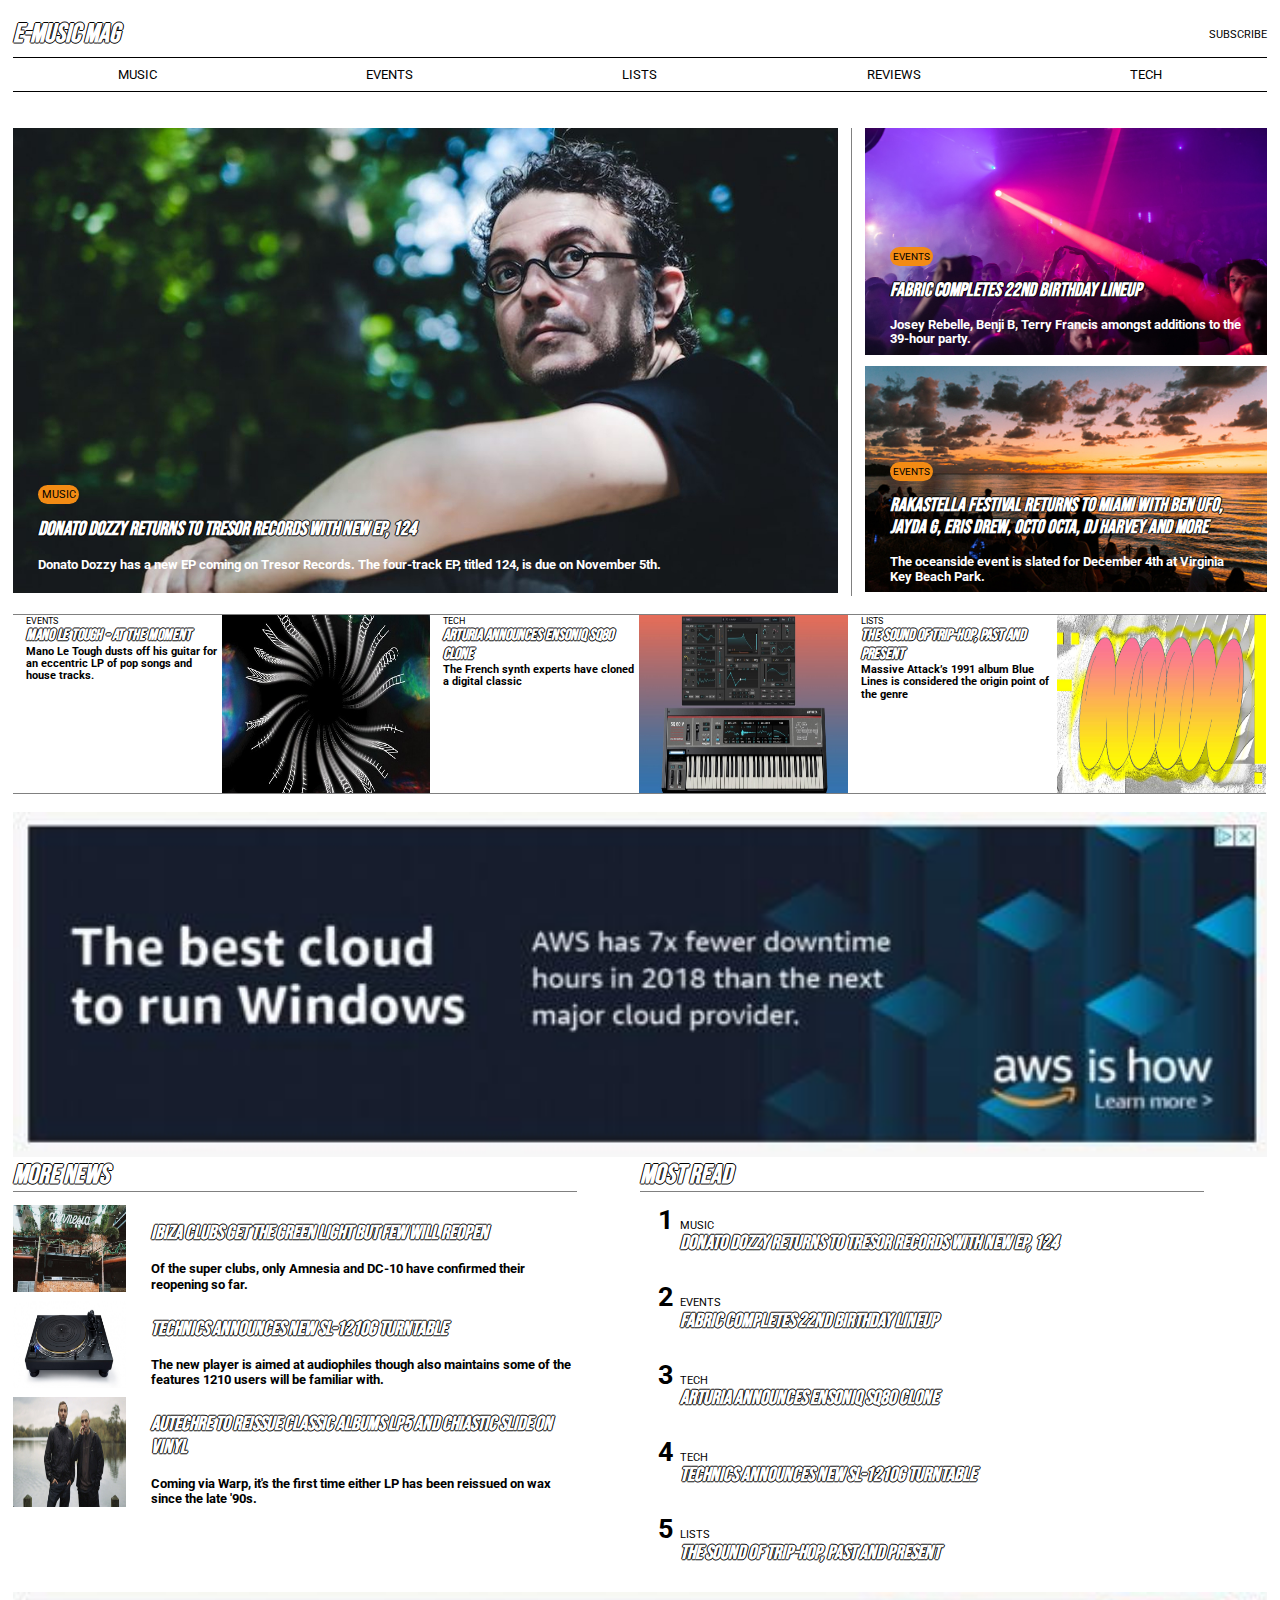
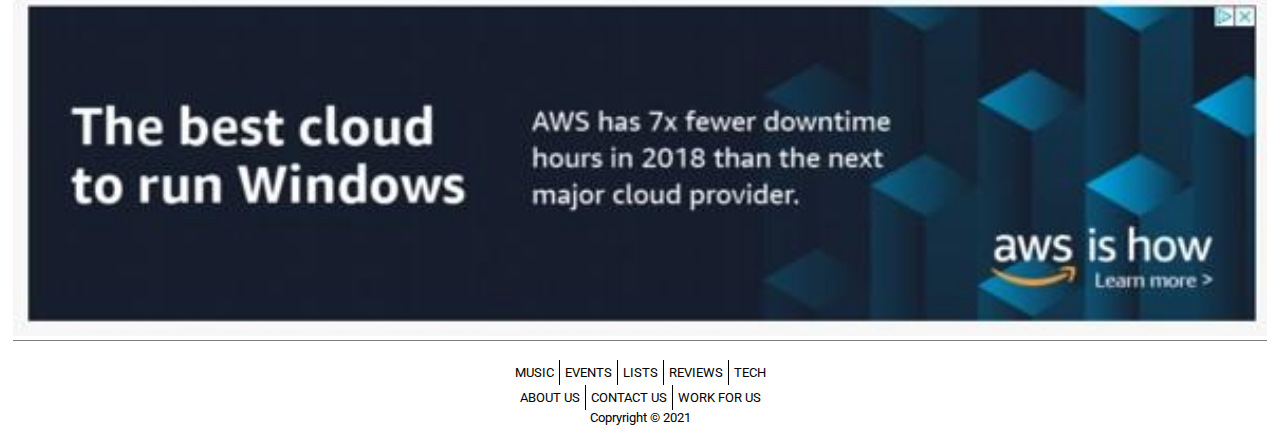
==== commit 66b3979e: "add tags linkin pages to each other" ====
--- a/index.html
+++ b/index.html
@@ -25,9 +25,10 @@
                 <span class="fas fa-bars"></span>
             </button>
             <h1 class="uppercase">e-music mag</h1>
-            <button>
-                <span class="fas fa-user"></span>
-            </button>
+            <a href="./subscribe.html" class="tag uppercase">
+                <span class="uppercase">subscribe</span>
+                <span  class="fas fa-user-plus uppercase"></span>
+            </a>
         </div>
         <nav>
             <ul>
--- a/css/common.css
+++ b/css/common.css
@@ -70,6 +70,58 @@
     padding: 0 1rem 0 1rem;
     border: none;
 }
+form {
+    padding: 10vh 0 10vh 0;
+    margin-bottom: 5vh;
+    border-right: 1px solid black;
+    border-left: 1px solid black;
+}
+form > label {
+    margin: auto;
+}
+form .inputs-container{
+    display: flex;
+    justify-content: center;
+    flex-wrap: wrap;
+}
+form  .form-column {
+    padding: 0 5vw 0 5vw;
+}
+form .input-validation {
+    display: block;
+    height: 50px;
+    max-width: 300px;
+    color: red;
+}
+#form-title {
+    font-size: 2.5rem;
+    border-bottom: 1px solid gray;
+}
+#form-title, #form-greeting {
+    text-align: center;
+}
+label {
+    display: flex;
+    flex-direction: column;
+    width: 300px;
+    color: white;
+    text-shadow: 1px 0px 0px black,
+                 0px 1px 0px black,
+                 -1px 0px 0px black,
+                 0px -1px 0px black;
+    font-style: italic;
+    font-family: 'Bebas Neue', cursive;
+    text-transform: uppercase;
+}
+#send-btn {
+    border: 1px solid black;
+    border-radius: 10px;
+    background-color: transparent;
+}
+#send-btn:hover {
+    background-color: #f38b14;
+    cursor: pointer;
+}
 footer {
     padding-top: 1vh;
     border-top: 1px solid gray;
--- a/css/queries.css
+++ b/css/queries.css
@@ -39,4 +39,7 @@
     #menu {
         display: none;
     }
+    label {
+        width: 30vw;
+    }
 }